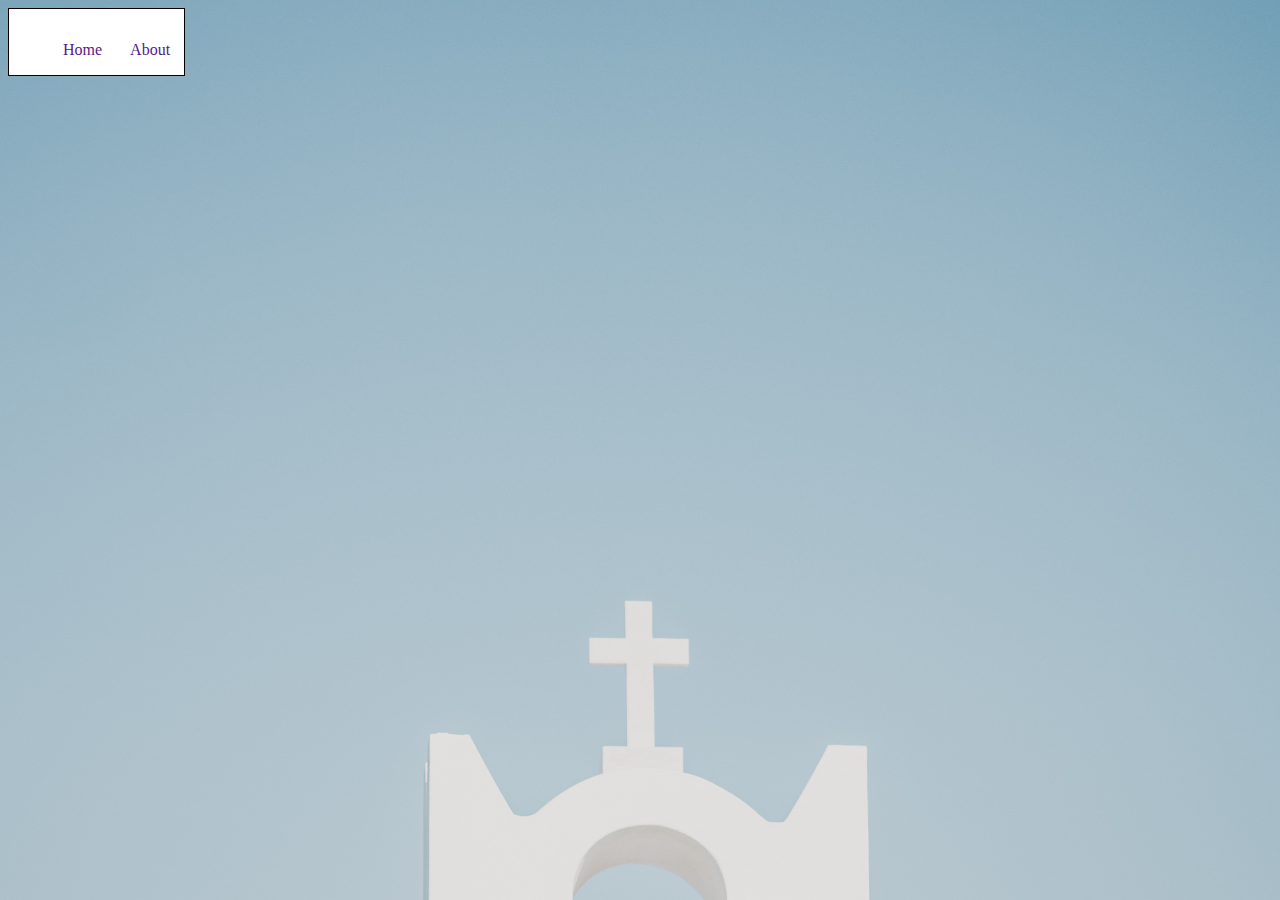
==== projects/exercise/index.html @ fcbcabd5 "new project" ====
<!DOCTYPE html>
<html lang="en">
<head>
    <meta charset="UTF-8">
    <meta name="viewport" content="width=device-width, initial-scale=1.0">
    <title>Exercise</title>
    <link rel="stylesheet" href="style.css">
</head>
<body>
    <nav>   
        <ul>
            <li class="home"><a href="">Home</a></li>
            <li class="info"><a href="">About</a></li>
        </ul> 
    </nav>
    
</body>
</html>
---- projects/exercise/style.css ----
body {
    background-image: url(images/annie-spratt-x9UIZsseXb0-unsplash.jpg);
    background-size: cover;
    background-repeat: no-repeat;
    background-position-y: -200px;
    
}

ul {
    list-style: none;
}

li {
    float: left;
}

li a {
    padding: 16px 14px;
    text-align: center;
    display: block;
    text-decoration: none;


}

nav {
    position: fixed;
    background-color: white;
    border: black 1px solid;
    
}
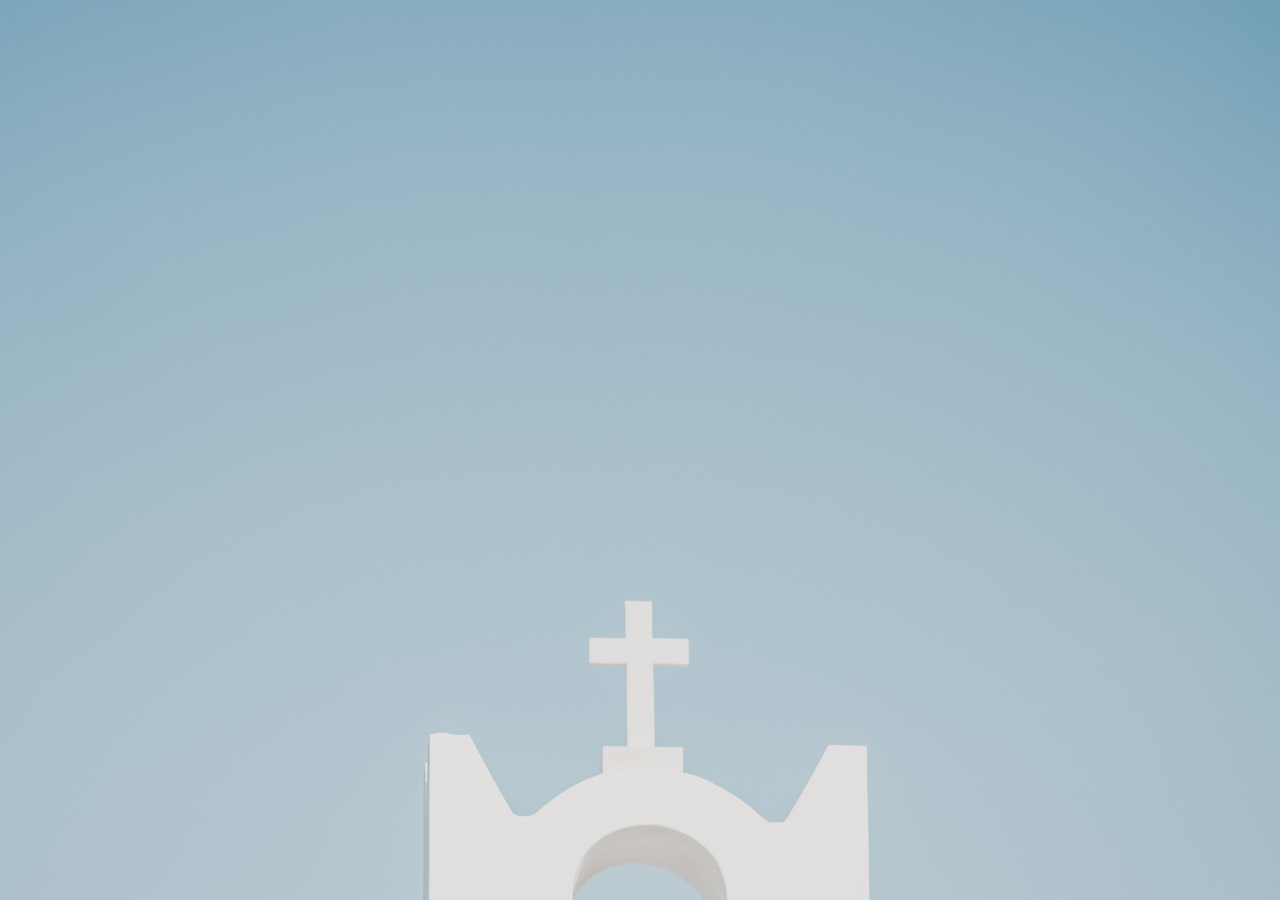
==== commit ac9fd547: "music" ====
--- a/projects/exercise/index.html
+++ b/projects/exercise/index.html
@@ -5,14 +5,10 @@
     <meta name="viewport" content="width=device-width, initial-scale=1.0">
     <title>Exercise</title>
     <link rel="stylesheet" href="style.css">
+    <link rel="stylesheet" href="https://pyscript.net/latest/pyscript.css" />
+    <script defer src="https://pyscript.net/latest/pyscript.js">
 </head>
 <body>
-    <nav>   
-        <ul>
-            <li class="home"><a href="">Home</a></li>
-            <li class="info"><a href="">About</a></li>
-        </ul> 
-    </nav>
     
 </body>
 </html>